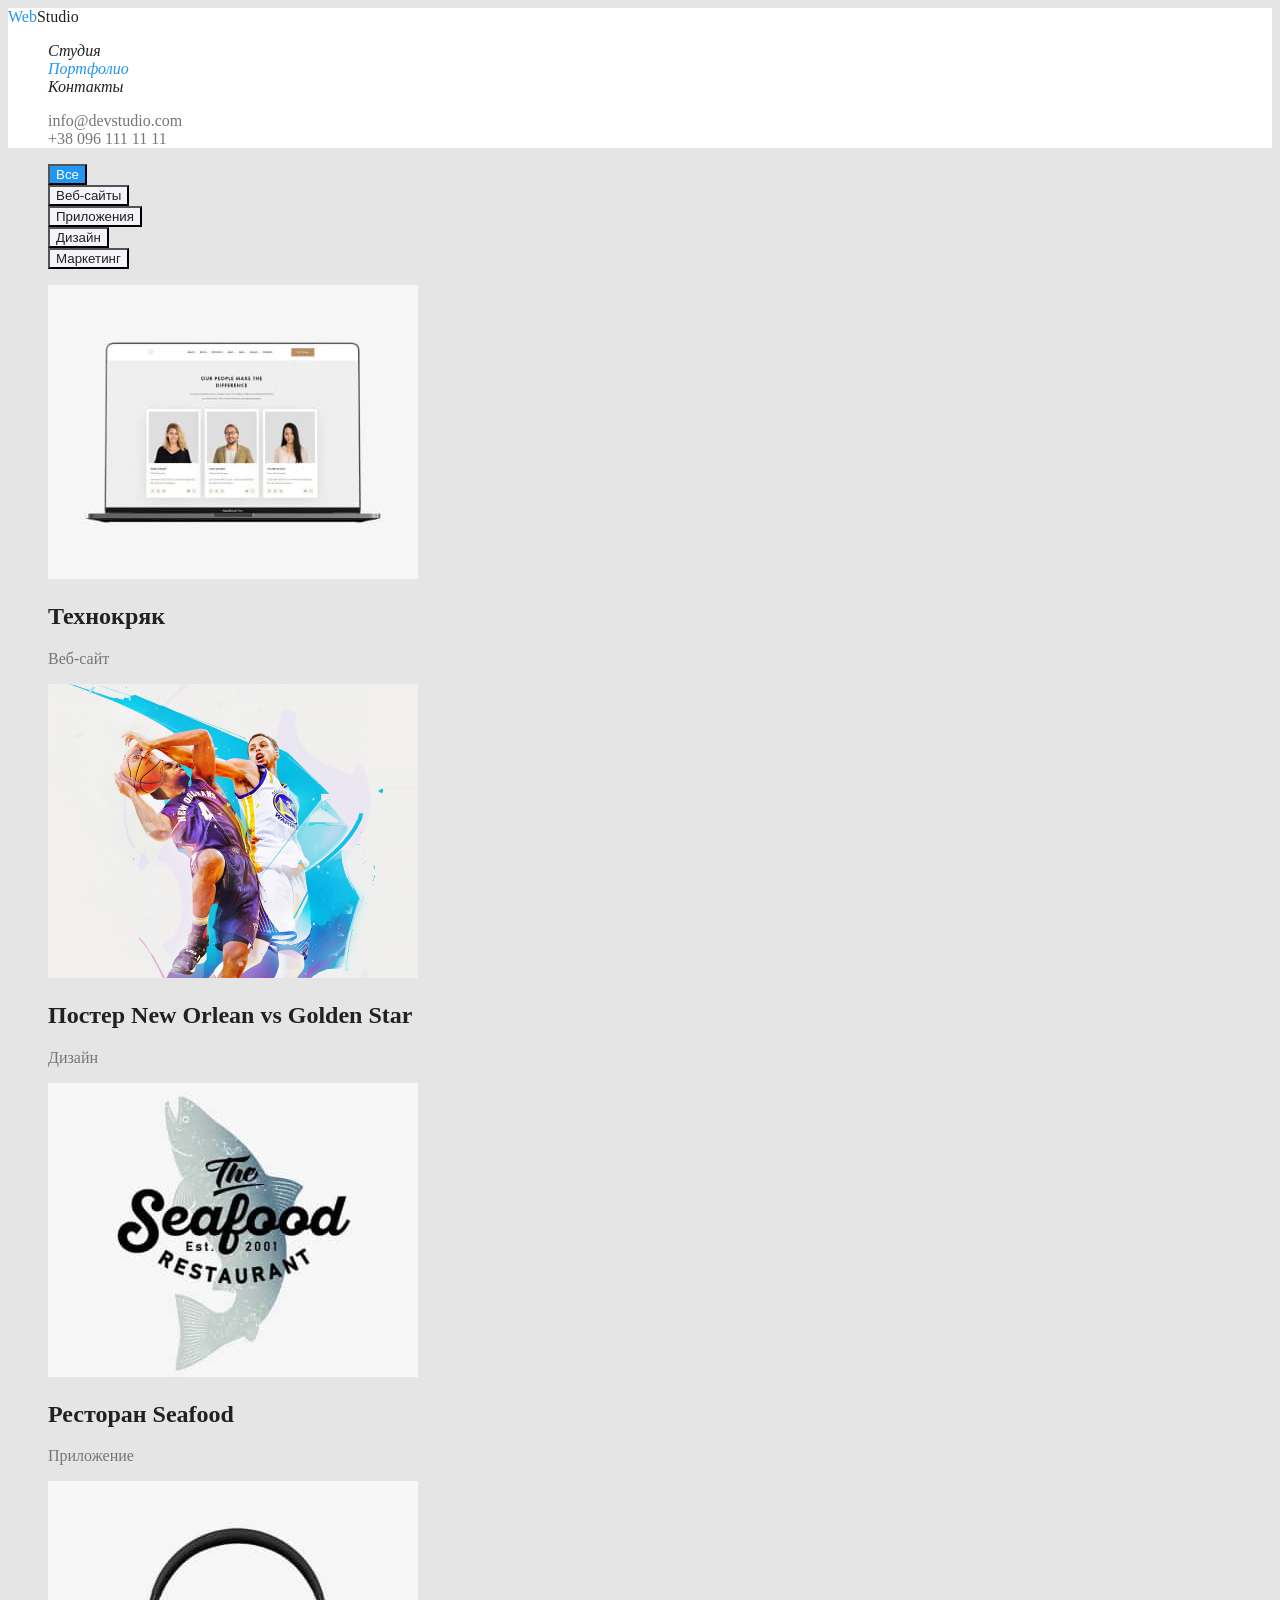
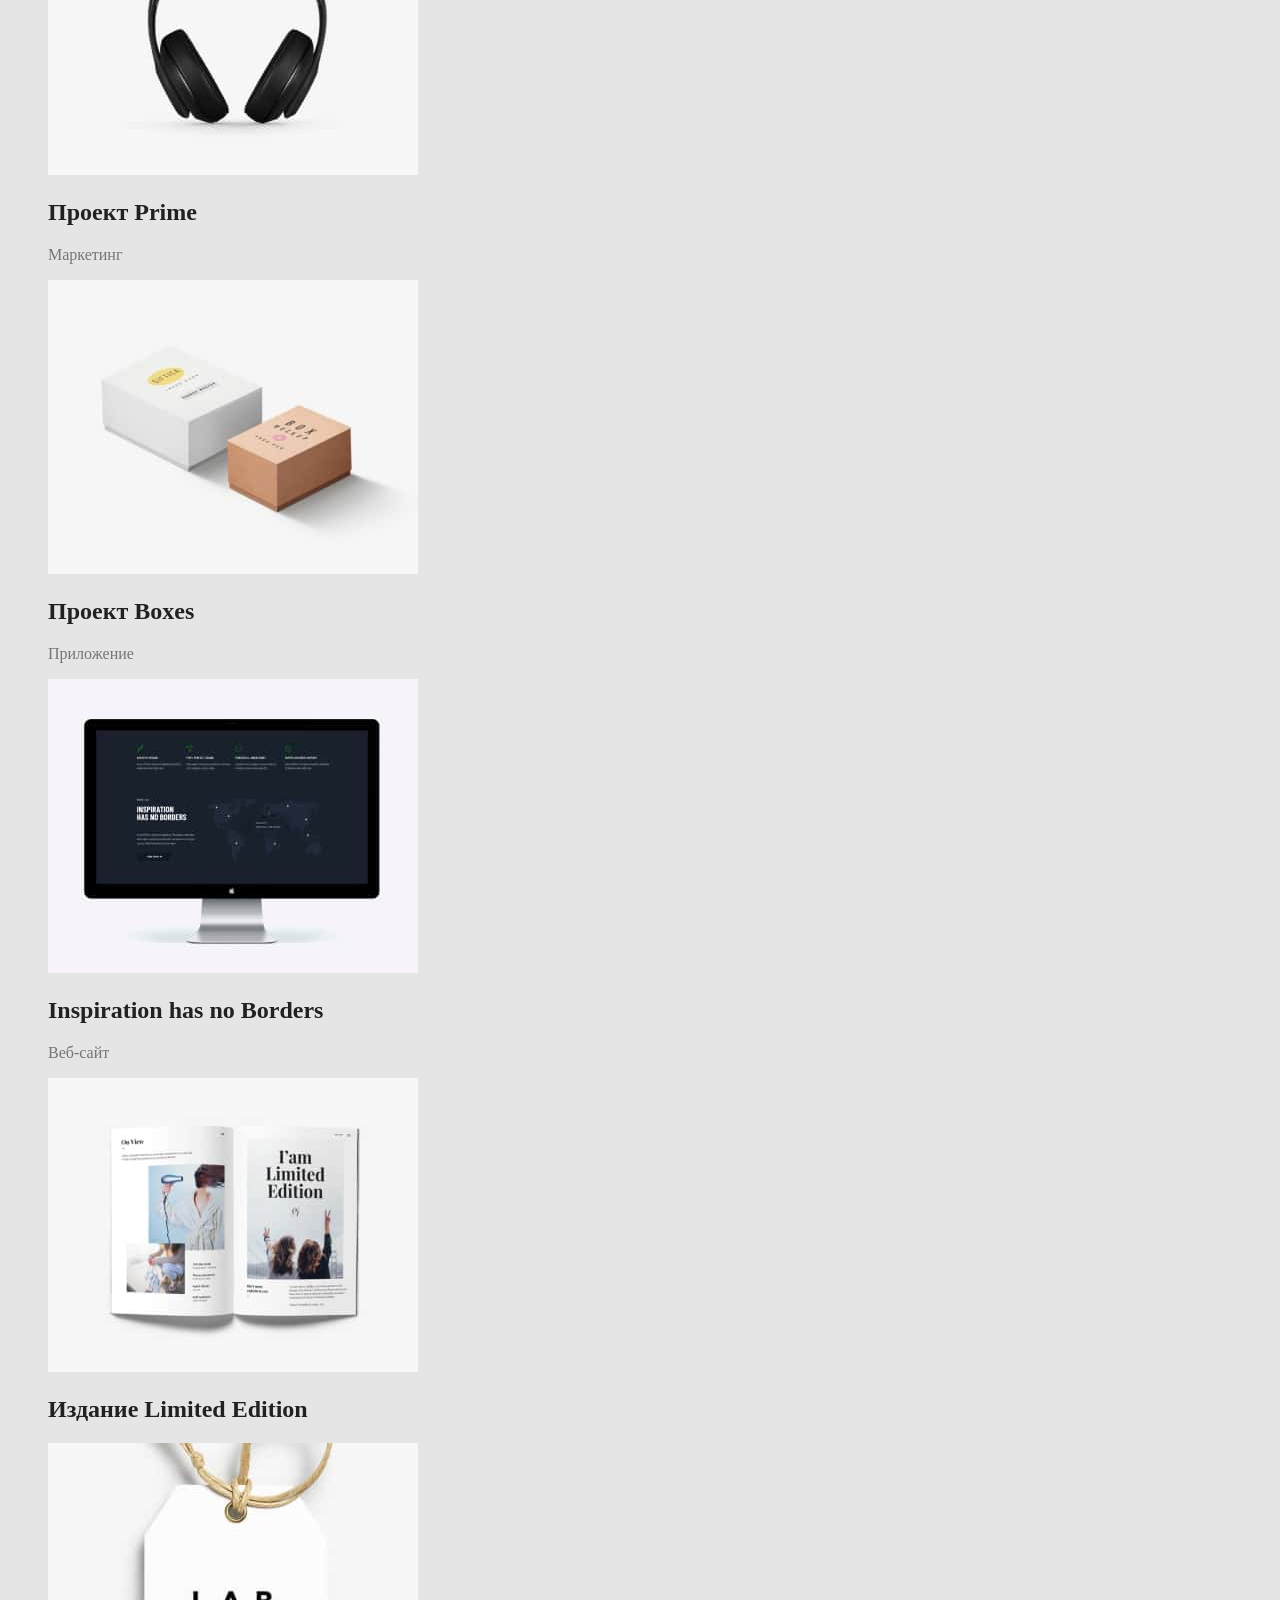
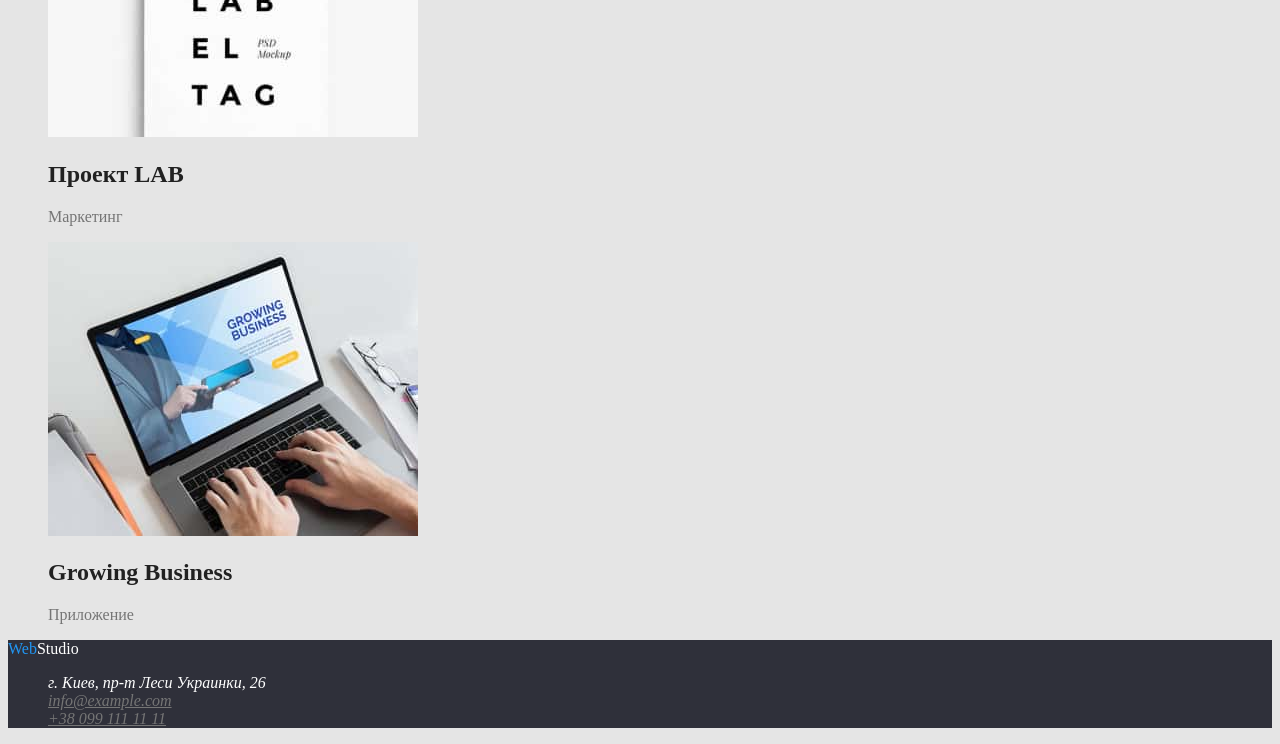
==== portfolio.html @ b746f840 "first commit" ====
<!DOCTYPE html>
<html lang="ru" class="portfolio">
  <head>
    <meta charset="UTF-8" />
    <meta http-equiv="X-UA-Compatible" content="IE=edge" />
    <meta name="viewport" content="width=device-width, initial-scale=1.0" />
    <title>Портфолио</title>
    <link rel="stylesheet" href="./css/styles.css" />
  </head>
  <body>
    <header class="header">
      <nav>
        <a href="" lang="en" class="logo"><span class="logo-span">Web</span>Studio</a>
        <address>
          <ul>
            <li><a href="./index.html" class="header-studio">Студия</a></li>
            <li><a href="" class="header-portfolio">Портфолио</a></li>
            <li><a href="" class="header-contacts">Контакты</a></li>
          </ul>
        </address>
      </nav>
      <ul>
        <li><a href="mailto:info@devstudio.com" class="ul-a">info@devstudio.com</a></li>
        <li><a href="tel:++380961111111" class="ul-a">+38 096 111 11 11</a></li>
      </ul>
    </header>
    <main class="hero">
      <ul>
        <li><button type="button" class="btn-all">Все</button></li>
        <li><button type="button" class="btn">Веб-сайты</button></li>
        <li><button type="button" class="btn">Приложения</button></li>
        <li><button type="button" class="btn">Дизайн</button></li>
        <li><button type="button" class="btn">Маркетинг</button></li>
      </ul>
      <section>
        <ul>
          <li>
            <img
              src="./images/canvas.png"
              width="370"
              height="294"
              alt="Веб-сайт где изображено 3 людей"
            />
            <h2 class="hero-h">Технокряк</h2>
            <p>Веб-сайт</p>
          </li>
          <li>
            <img src="./images/canvas2.png" width="370" height="294" alt="Игра в баскетбол" />
            <h2 class="hero-h">Постер <span lang="en"> New Orlean vs Golden Star </span></h2>
            <p>Дизайн</p>
          </li>
          <li>
            <img src="./images/canvas3.png" width="370" height="294" alt="Логотип ресторана" />
            <h2 class="hero-h">Ресторан <span lang="en">Seafood</span></h2>
            <p>Приложение</p>
          </li>
          <li>
            <img src="./images/canvas4.png" width="370" height="294" alt="Наушники" />
            <h2 class="hero-h">Проект <span lang="en">Prime</span></h2>
            <p>Маркетинг</p>
          </li>
          <li>
            <img src="./images/canvas5.png" width="370" height="294" alt="Две коробки" />
            <h2 class="hero-h">Проект <span lang="en">Boxes</span></h2>
            <p>Приложение</p>
          </li>
          <li>
            <img src="./images/canvas6.png" width="370" height="294" alt="Монитор компьютера" />
            <h2 lang="en" class="hero-h">Inspiration has no Borders</h2>
            <p>Веб-сайт</p>
          </li>
          <li>
            <img src="./images/canvas7.png" width="370" height="294" alt="Журнал" />
            <h2 class="hero-h">Издание <span lang="en">Limited Edition</span></h2>
          </li>
          <li>
            <img src="./images/canvas8.png" width="370" height="294" alt="Ярлык" />
            <h2 class="hero-h">Проект <span lang="en">LAB</span></h2>
            <p>Маркетинг</p>
          </li>
          <li>
            <img src="./images/canvas9.png" width="370" height="294" alt="Робота за компьютером" />
            <h2 lang="en" class="hero-h">Growing Business</h2>
            <p>Приложение</p>
          </li>
        </ul>
      </section>
    </main>
    <footer class="footer">
      <a href="" lang="en" class="logos"> <span class="logo-span">Web</span>Studio</a>
      <address>
        <ul>
          <li class="add">г. Киев, пр-т Леси Украинки, 26</li>
          <li><a href="mailto:info@example.com" lang="en" class="mail">info@example.com</a></li>
          <li><a href="tel:++380991111111" class="tel">+38 099 111 11 11</a></li>
        </ul>
      </address>
    </footer>
  </body>
</html>
---- css/styles.css ----
:root {
  --primary-text-color: #757575;
  --title-text-color: #212121;
  --accent-color: #2196f3;
  --primary-white-color: #ffffff;
  --logo-bg-color: #ffffff;
  --main-bg-color: #2f303a;
  --primary-bg-color: #e5e5e5;
  --accent-bg-color: #f5f4fa;
  --footer-text-color: rgba(255, 255, 255, 0, 6);
}

ul {
  list-style: none;
}

ol {
  list-style: none;
}

body {
  color: var(--primary-text-color);
  background-color: var(--primary-bg-color);
}

/* Оформление portfolio.html */
/* Оформление header */

.logo {
  color: var(--title-text-color);
  text-decoration: none;
}

.logo-span {
  color: var(--accent-color);
}

.logo:hover,
.logo:focus {
  color: var(--accent-color);
}

.header {
  background-color: var(--logo-bg-color);
}

.header .header-studio {
  color: var(--title-text-color);
  text-decoration: none;
}

.header .header-portfolio {
  color: var(--accent-color);
  text-decoration: none;
}

.header .header-contacts {
  color: var(--title-text-color);
  text-decoration: none;
}

.header .header-studio:hover,
.header .header-studio:focus {
  color: var(--accent-color);
}

.header .header-portfolio:hover,
.header .header-portfolio:focus {
  color: var(--accent-color);
}

.header .header-contacts:hover,
.header .header-contacts:focus {
  color: var(--accent-color);
}

.ul-a {
  color: var(--primary-text-color);
  text-decoration: none;
}

.ul-a:hover,
.ul-a:focus {
  color: var(--accent-color);
}

/* Конец оформления header */

/* Оформление main */

.hero {
  background-color: var(--primary-bg-color);
}

.btn-all {
  color: var(--primary-white-color);
  background-color: var(--accent-color);
}

.btn {
  color: var(--title-text-color);
  background-color: var(--accent-bg-color);
}

.btn:hover,
.btn:focus {
  background-color: var(--accent-color);
  color: var(--primary-white-color);
}

.hero .hero-h {
  color: var(--title-text-color);
}

/*  Конец оформления main */

/* Оформление footer */

.footer {
  background-color: var(--main-bg-color);
}

.logos {
  color: var(--primary-white-color);
  text-decoration: none;
}

.logos:hover,
.logos:focus {
  color: var(--accent-color);
}

.add {
  color: var(--primary-white-color);
}

.mail {
  color: var(--footer-text-color);
}

.mail:hover,
.mail:focus {
  color: var(--accent-color);
}

.tel {
  color: var(--footer-text-color);
}

.tel:hover,
.tel:focus {
  color: var(--accent-color);
}

/* Конец оформления footer */
/* Конец portfolio.html */

/* Оформление index.html */
/* Оформление header */

.header-atelier {
  color: var(--accent-color);
}

.header-atelier:hover,
.header-atelier:focus {
  color: var(--accent-color);
}

.header-nav {
  color: var(--title-text-color);
}

.header-nav:hover,
.header-nav:focus {
  color: var(--accent-color);
}

.ul-aa {
  color: var(--accent-color);
}

.ul-aa:hover,
.ul-aa:focus {
  color: var(--accent-color);
}
/* Конец оформления header */

/* Оформление main */
/* Оформление section1 */

.section {
  background-color: var(--main-bg-color);
}

.section-h {
  color: var(--primary-white-color);
}

.section-btn {
  color: var(--primary-white-color);
  background-color: var(--accent-color);
}

.section-btn:hover,
.section-btn:focus {
  color: var(--primary-white-color);
  background-color: var(--accent-color);
}

/* Конец оформление section1 */

/* Оформление section2 */

.list {
  color: var(--primary-text-color);
  background-color: var(--primary-bg-color);
}

.list .list-h {
  color: var(--title-text-color);
}

/* Конец оформление section2 */

/* Оформление section3 */

.work {
  background-color: var(--primary-bg-color);
}

.work .work-h {
  color: var(--title-text-color);
}

/* Конец оформление section3 */

/* Оформление section4 */

.team {
  background-color: var(--accent-bg-color);
}

.team .team-h {
  color: var(--title-text-color);
}

.team .team-p {
  color: var(--primary-text-color);
}

/* Конец оформление section4 */
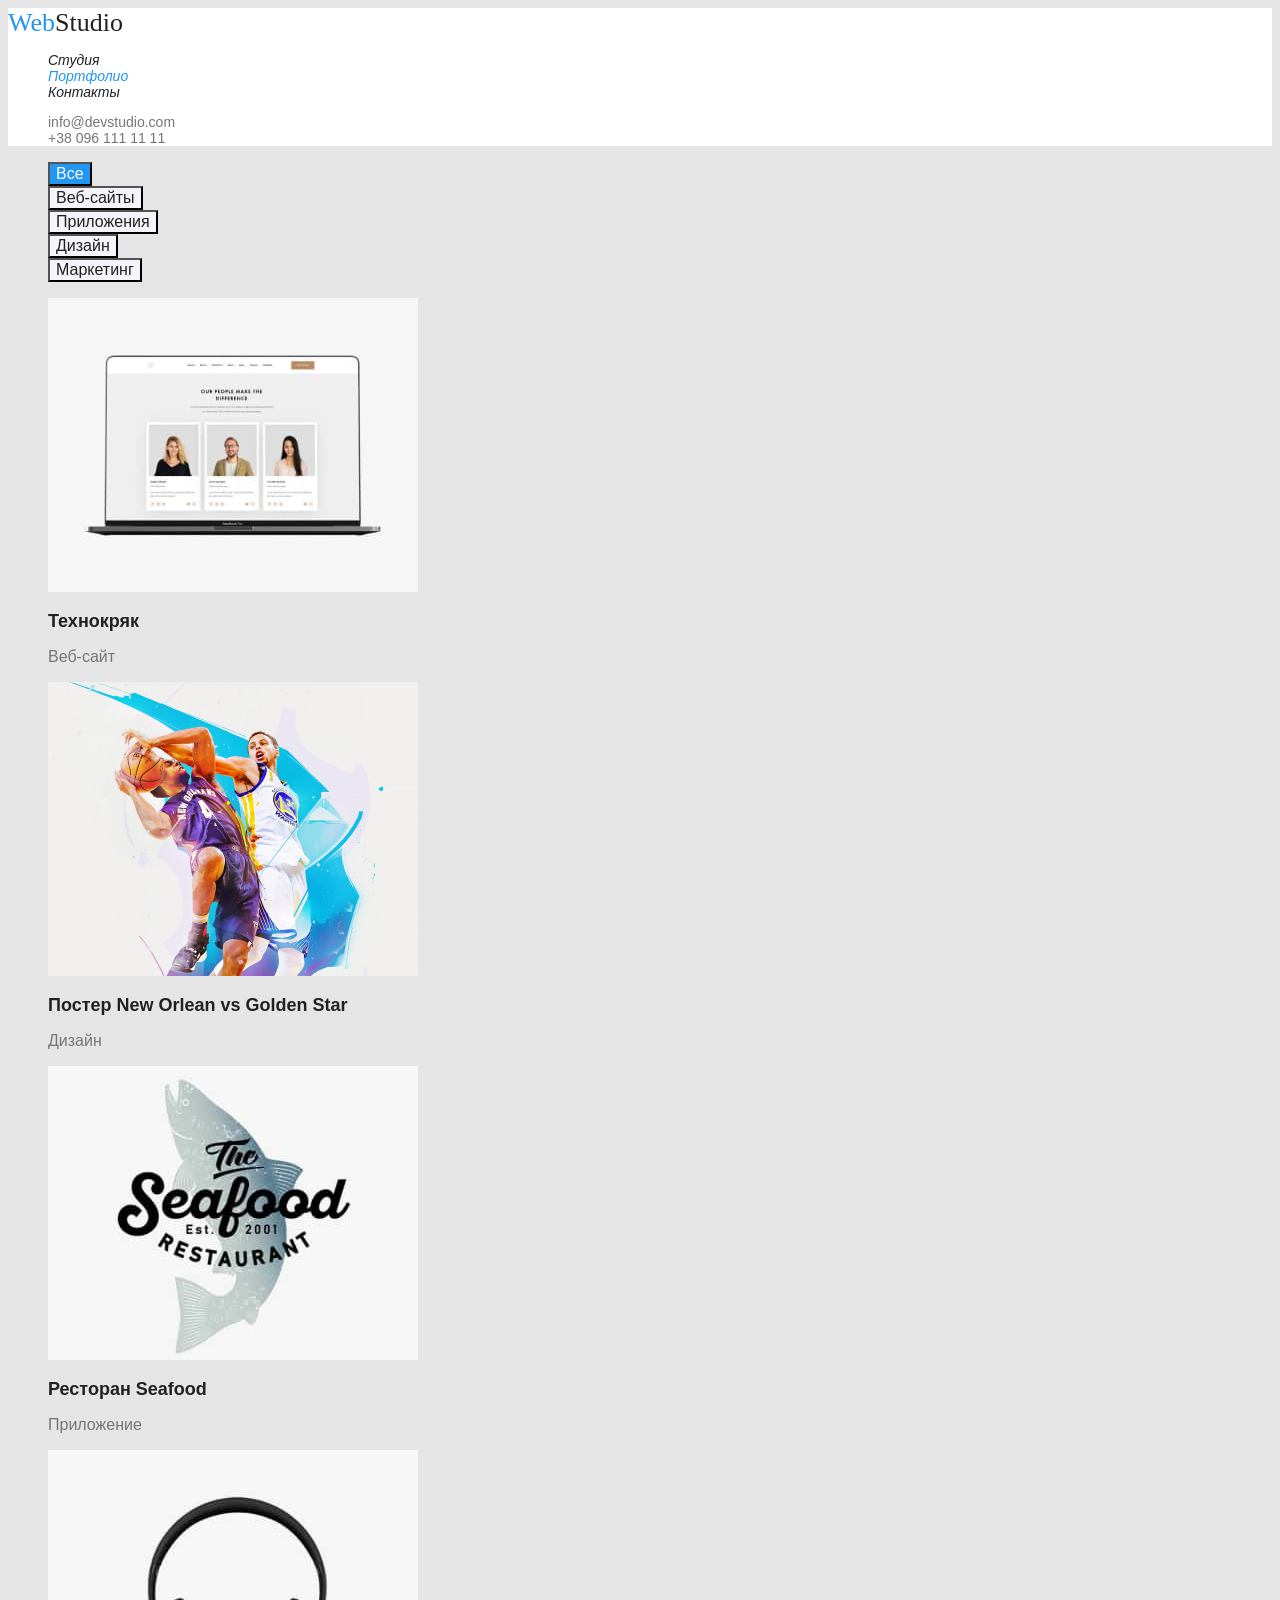
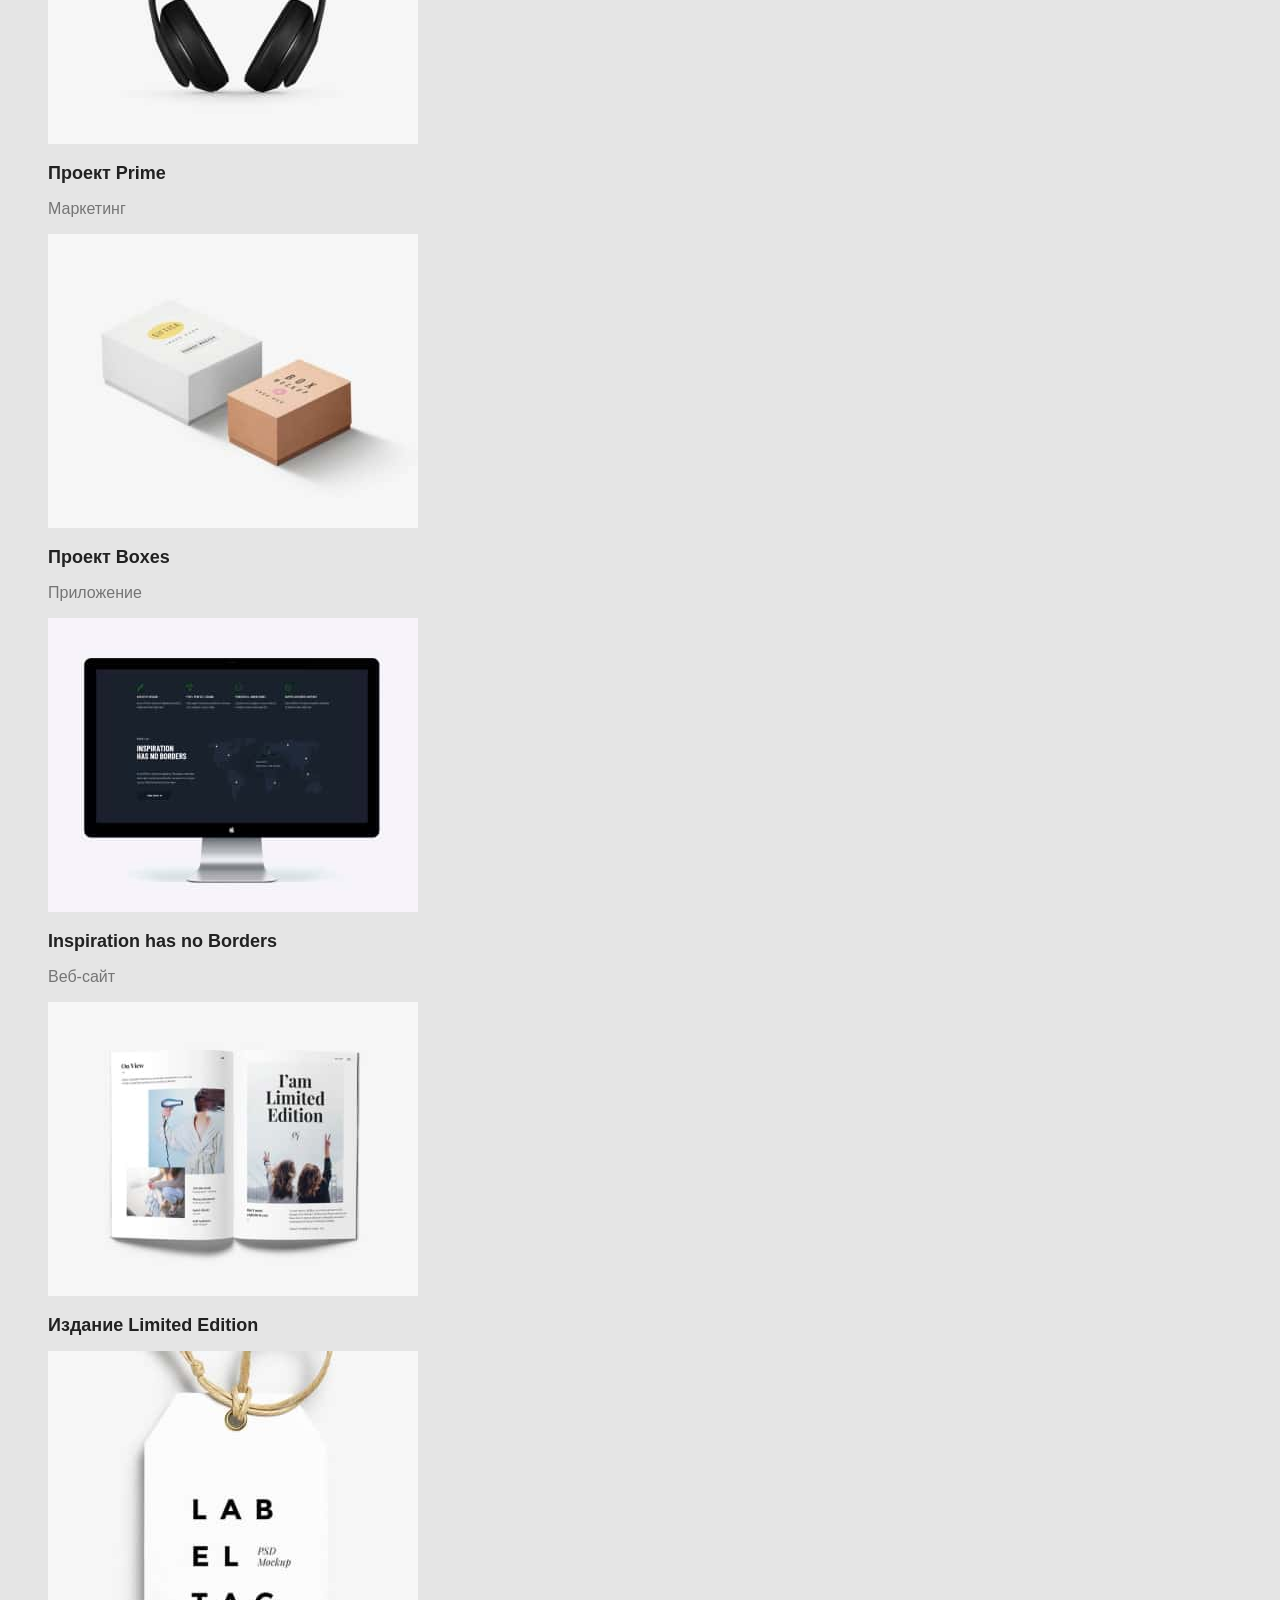
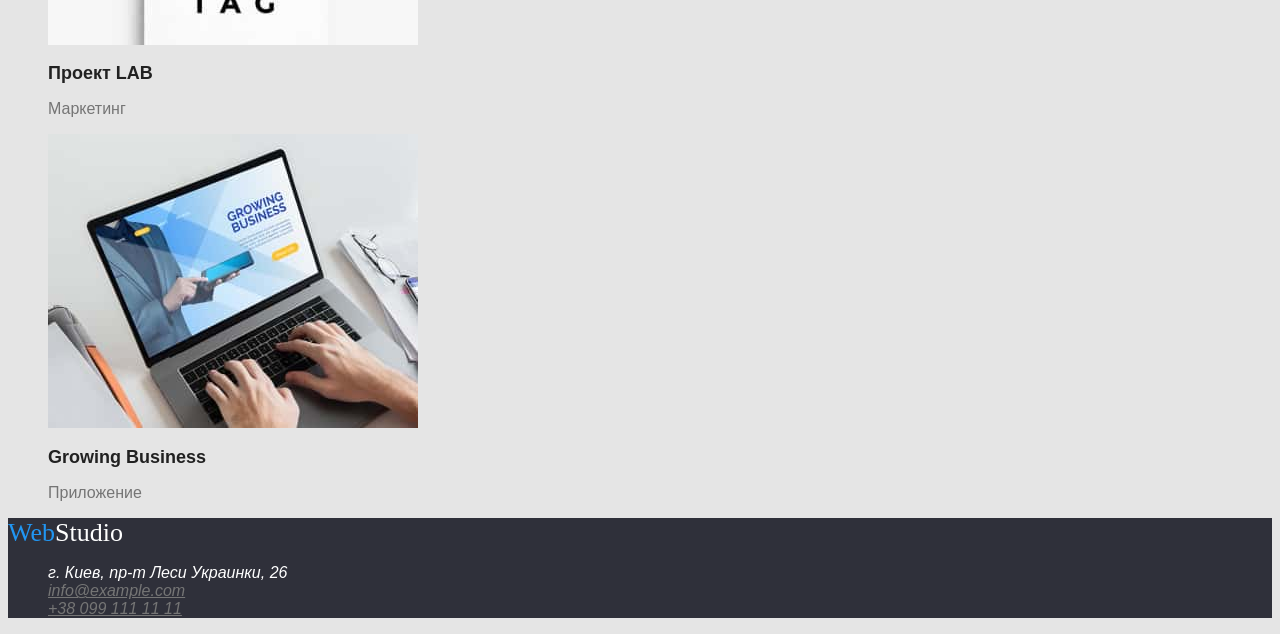
==== commit bc97966e: "second" ====
--- a/portfolio.html
+++ b/portfolio.html
@@ -87,7 +87,7 @@
       </section>
     </main>
     <footer class="footer">
-      <a href="" lang="en" class="logos"> <span class="logo-span">Web</span>Studio</a>
+      <a href="" lang="en" class="logos"> <span class="logos-span">Web</span>Studio</a>
       <address>
         <ul>
           <li class="add">г. Киев, пр-т Леси Украинки, 26</li>
--- a/css/styles.css
+++ b/css/styles.css
@@ -21,6 +21,8 @@
 body {
   color: var(--primary-text-color);
   background-color: var(--primary-bg-color);
+  font-family: 'Roboto', '-apple-system', 'BlinkMacSystemFont', 'Segoe UI', 'Oxygen', 'Ubuntu',
+    'Cantarell', 'Open Sans', 'Helvetica Neue', sans-serif;
 }
 
 /* Оформление portfolio.html */
@@ -29,10 +31,13 @@
 .logo {
   color: var(--title-text-color);
   text-decoration: none;
+  font-family: 'Raleway';
+  font-size: 26px;
 }
 
 .logo-span {
   color: var(--accent-color);
+  font-size: 26px;
 }
 
 .logo:hover,
@@ -42,6 +47,9 @@
 
 .header {
   background-color: var(--logo-bg-color);
+  font-size: 14px;
+  font-family: 'Roboto', '-apple-system', 'BlinkMacSystemFont', 'Segoe UI', 'Oxygen', 'Ubuntu',
+    'Cantarell', 'Open Sans', 'Helvetica Neue', sans-serif;
 }
 
 .header .header-studio {
@@ -90,16 +98,19 @@
 
 .hero {
   background-color: var(--primary-bg-color);
+  font-size: 16px;
 }
 
 .btn-all {
   color: var(--primary-white-color);
   background-color: var(--accent-color);
+  font-size: 16px;
 }
 
 .btn {
   color: var(--title-text-color);
   background-color: var(--accent-bg-color);
+  font-size: 16px;
 }
 
 .btn:hover,
@@ -110,6 +121,7 @@
 
 .hero .hero-h {
   color: var(--title-text-color);
+  font-size: 18px;
 }
 
 /*  Конец оформления main */
@@ -132,10 +144,12 @@
 
 .add {
   color: var(--primary-white-color);
+  font: size 14px;
 }
 
 .mail {
   color: var(--footer-text-color);
+  font: size 14px;
 }
 
 .mail:hover,
@@ -145,6 +159,7 @@
 
 .tel {
   color: var(--footer-text-color);
+  font: size 14px;
 }
 
 .tel:hover,
@@ -195,11 +210,13 @@
 
 .section-h {
   color: var(--primary-white-color);
+  font-size: 44px;
 }
 
 .section-btn {
   color: var(--primary-white-color);
   background-color: var(--accent-color);
+  font-size: 16px;
 }
 
 .section-btn:hover,
@@ -215,6 +232,7 @@
 .list {
   color: var(--primary-text-color);
   background-color: var(--primary-bg-color);
+  font-size: 14px;
 }
 
 .list .list-h {
@@ -227,6 +245,7 @@
 
 .work {
   background-color: var(--primary-bg-color);
+  font-size: 16px;
 }
 
 .work .work-h {
@@ -250,3 +269,19 @@
 }
 
 /* Конец оформление section4 */
+
+/* Оформление footer */
+
+.logos {
+  color: var(--primary-white-color);
+  text-decoration: none;
+  font-family: 'Raleway';
+  font-size: 26px;
+}
+
+.logos .logos-span {
+  color: var(--accent-color);
+  font-size: 26px;
+}
+
+/* Конец оформление index.html */
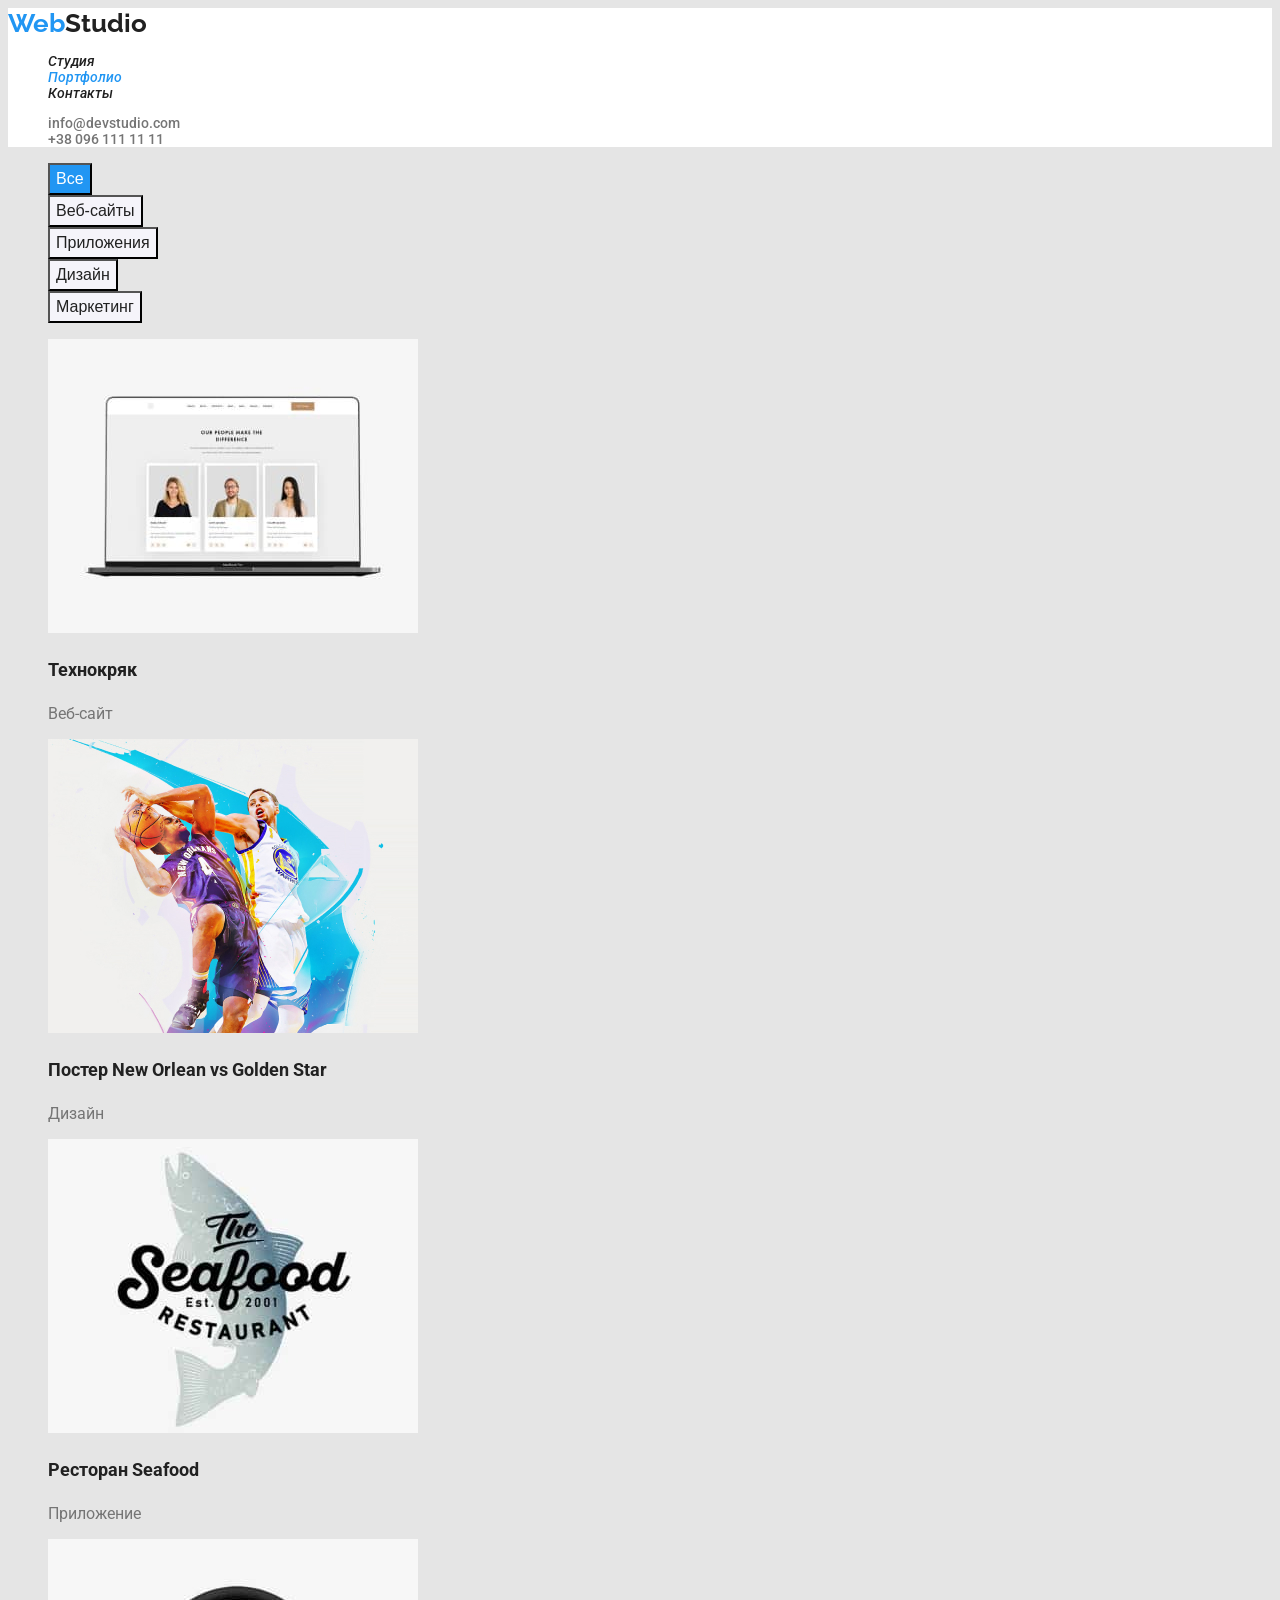
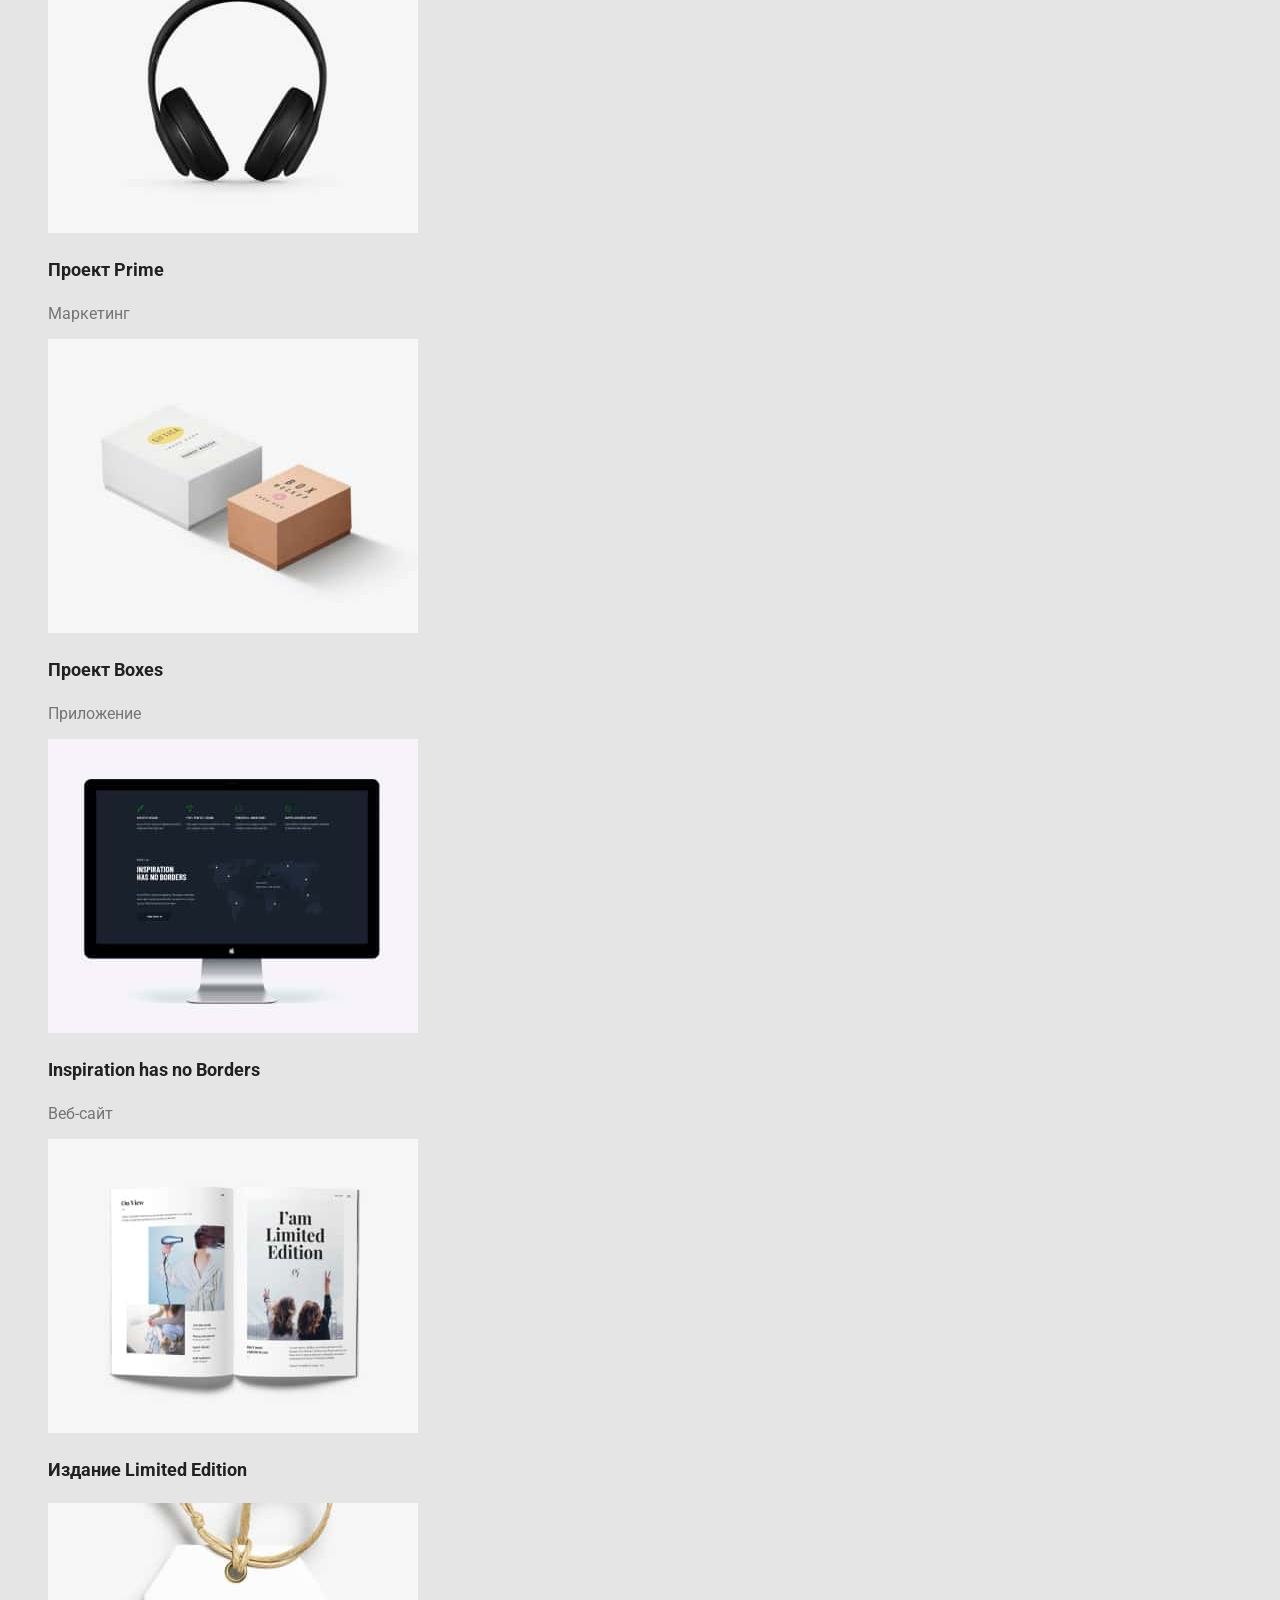
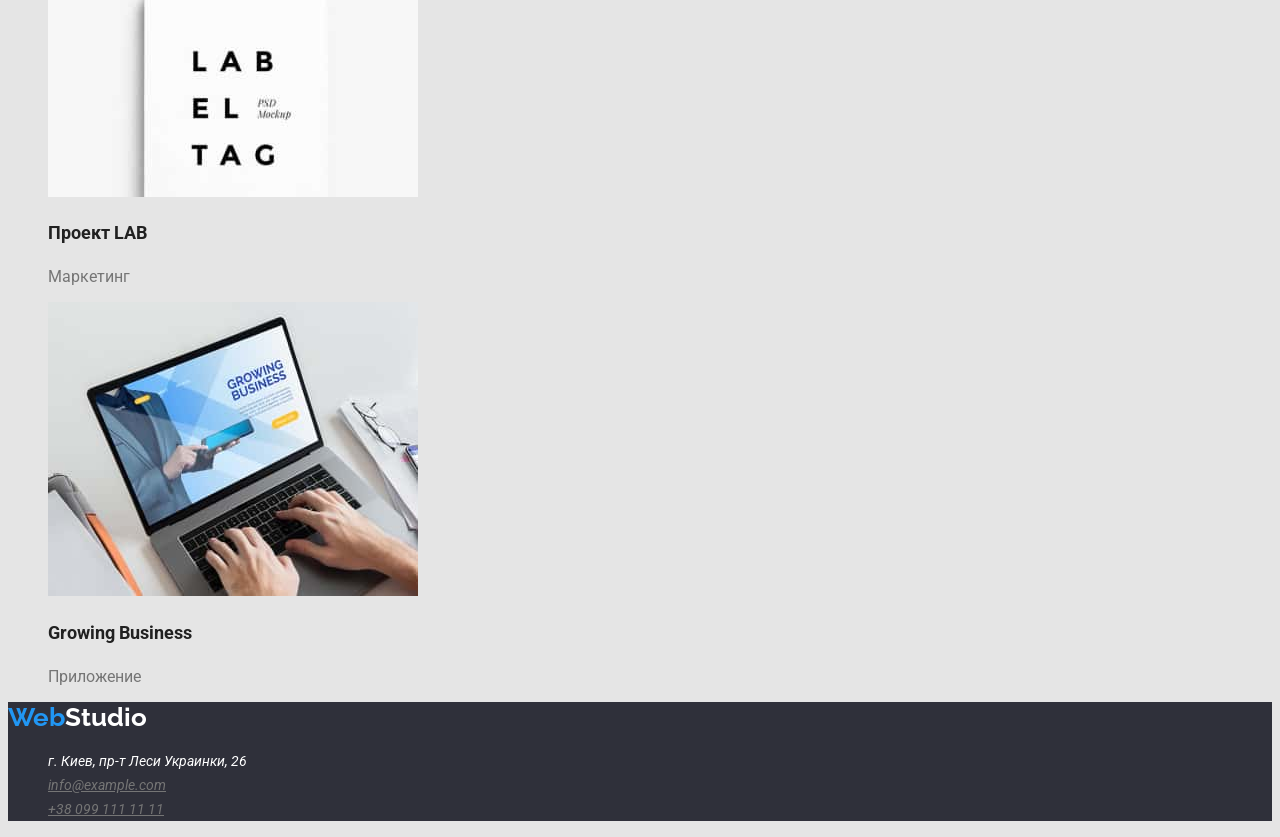
==== commit 7faaa2ca: "final" ====
--- a/portfolio.html
+++ b/portfolio.html
@@ -5,6 +5,18 @@
     <meta http-equiv="X-UA-Compatible" content="IE=edge" />
     <meta name="viewport" content="width=device-width, initial-scale=1.0" />
     <title>Портфолио</title>
+    <link rel="preconnect" href="https://fonts.googleapis.com" />
+    <link rel="preconnect" href="https://fonts.gstatic.com" crossorigin />
+    <link
+      href="https://fonts.googleapis.com/css2?family=Raleway:wght@100&family=Roboto:wght@100&display=swap"
+      rel="stylesheet"
+    />
+    <link rel="preconnect" href="https://fonts.googleapis.com" />
+    <link rel="preconnect" href="https://fonts.gstatic.com" crossorigin />
+    <link
+      href="https://fonts.googleapis.com/css2?family=Roboto:wght@100&display=swap"
+      rel="stylesheet"
+    />
     <link rel="stylesheet" href="./css/styles.css" />
   </head>
   <body>
--- a/css/styles.css
+++ b/css/styles.css
@@ -33,11 +33,15 @@
   text-decoration: none;
   font-family: 'Raleway';
   font-size: 26px;
+  line-height: 1.19231;
+  font-weight: 700;
 }
 
 .logo-span {
   color: var(--accent-color);
   font-size: 26px;
+  line-height: 1.19231;
+  font-weight: 700;
 }
 
 .logo:hover,
@@ -55,16 +59,22 @@
 .header .header-studio {
   color: var(--title-text-color);
   text-decoration: none;
+  line-height: 1.14286;
+  font-weight: 500;
 }
 
 .header .header-portfolio {
   color: var(--accent-color);
   text-decoration: none;
+  line-height: 1.14286;
+  font-weight: 500;
 }
 
 .header .header-contacts {
   color: var(--title-text-color);
   text-decoration: none;
+  line-height: 1.14286;
+  font-weight: 500;
 }
 
 .header .header-studio:hover,
@@ -85,11 +95,15 @@
 .ul-a {
   color: var(--primary-text-color);
   text-decoration: none;
+  line-height: 1.14286;
+  font-weight: 500;
 }
 
 .ul-a:hover,
 .ul-a:focus {
   color: var(--accent-color);
+  line-height: 1.14286;
+  font-weight: 500;
 }
 
 /* Конец оформления header */
@@ -101,16 +115,22 @@
   font-size: 16px;
 }
 
-.btn-all {
+.hero .btn-all {
   color: var(--primary-white-color);
   background-color: var(--accent-color);
   font-size: 16px;
-}
-
-.btn {
+  line-height: 1.625;
+  font-weight: 500;
+  cursor: pointer;
+}
+
+.hero .btn {
   color: var(--title-text-color);
   background-color: var(--accent-bg-color);
   font-size: 16px;
+  line-height: 1.625;
+  font-weight: 500;
+  cursor: pointer;
 }
 
 .btn:hover,
@@ -122,6 +142,8 @@
 .hero .hero-h {
   color: var(--title-text-color);
   font-size: 18px;
+  line-height: 2;
+  font-weight: 700;
 }
 
 /*  Конец оформления main */
@@ -135,6 +157,9 @@
 .logos {
   color: var(--primary-white-color);
   text-decoration: none;
+  font-weight: 700;
+  font-size: 26px;
+  line-height: 1.1923;
 }
 
 .logos:hover,
@@ -144,12 +169,14 @@
 
 .add {
   color: var(--primary-white-color);
-  font: size 14px;
+  font-size: 14px;
+  line-height: 1.714285714285714;
 }
 
 .mail {
   color: var(--footer-text-color);
-  font: size 14px;
+  font-size: 14px;
+  line-height: 1.714285714285714;
 }
 
 .mail:hover,
@@ -159,7 +186,8 @@
 
 .tel {
   color: var(--footer-text-color);
-  font: size 14px;
+  font-size: 14px;
+  line-height: 1.714285714285714;
 }
 
 .tel:hover,
@@ -175,6 +203,8 @@
 
 .header-atelier {
   color: var(--accent-color);
+  line-height: 1.14286;
+  font-weight: 500;
 }
 
 .header-atelier:hover,
@@ -184,6 +214,8 @@
 
 .header-nav {
   color: var(--title-text-color);
+  line-height: 1.14286;
+  font-weight: 500;
 }
 
 .header-nav:hover,
@@ -193,6 +225,8 @@
 
 .ul-aa {
   color: var(--accent-color);
+  line-height: 1.14286;
+  font-weight: 500;
 }
 
 .ul-aa:hover,
@@ -211,12 +245,17 @@
 .section-h {
   color: var(--primary-white-color);
   font-size: 44px;
+  font-weight: 900;
+  line-height: 1.363636363636364;
 }
 
 .section-btn {
   color: var(--primary-white-color);
   background-color: var(--accent-color);
   font-size: 16px;
+  font-weight: 700;
+  line-height: 30px;
+  cursor: pointer;
 }
 
 .section-btn:hover,
@@ -233,10 +272,14 @@
   color: var(--primary-text-color);
   background-color: var(--primary-bg-color);
   font-size: 14px;
+  line-height: 1.714285714285714;
 }
 
 .list .list-h {
   color: var(--title-text-color);
+  font-weight: 700;
+  font-size: 14px;
+  line-height: 1.142857142857143;
 }
 
 /* Конец оформление section2 */
@@ -245,11 +288,13 @@
 
 .work {
   background-color: var(--primary-bg-color);
-  font-size: 16px;
 }
 
 .work .work-h {
   color: var(--title-text-color);
+  font-weight: bold;
+  font-size: 36px;
+  line-height: 1.166666666666667;
 }
 
 /* Конец оформление section3 */
@@ -262,10 +307,15 @@
 
 .team .team-h {
   color: var(--title-text-color);
+  font-weight: 500;
+  font-size: 16px;
+  line-height: 1.1875;
 }
 
 .team .team-p {
   color: var(--primary-text-color);
+  font-size: 16px;
+  line-height: 1.1875;
 }
 
 /* Конец оформление section4 */
@@ -277,11 +327,15 @@
   text-decoration: none;
   font-family: 'Raleway';
   font-size: 26px;
+  font-weight: 700;
+  line-height: 1.192307692307692;
 }
 
 .logos .logos-span {
   color: var(--accent-color);
   font-size: 26px;
+  font-weight: 700;
+  line-height: 1.192307692307692;
 }
 
 /* Конец оформление index.html */
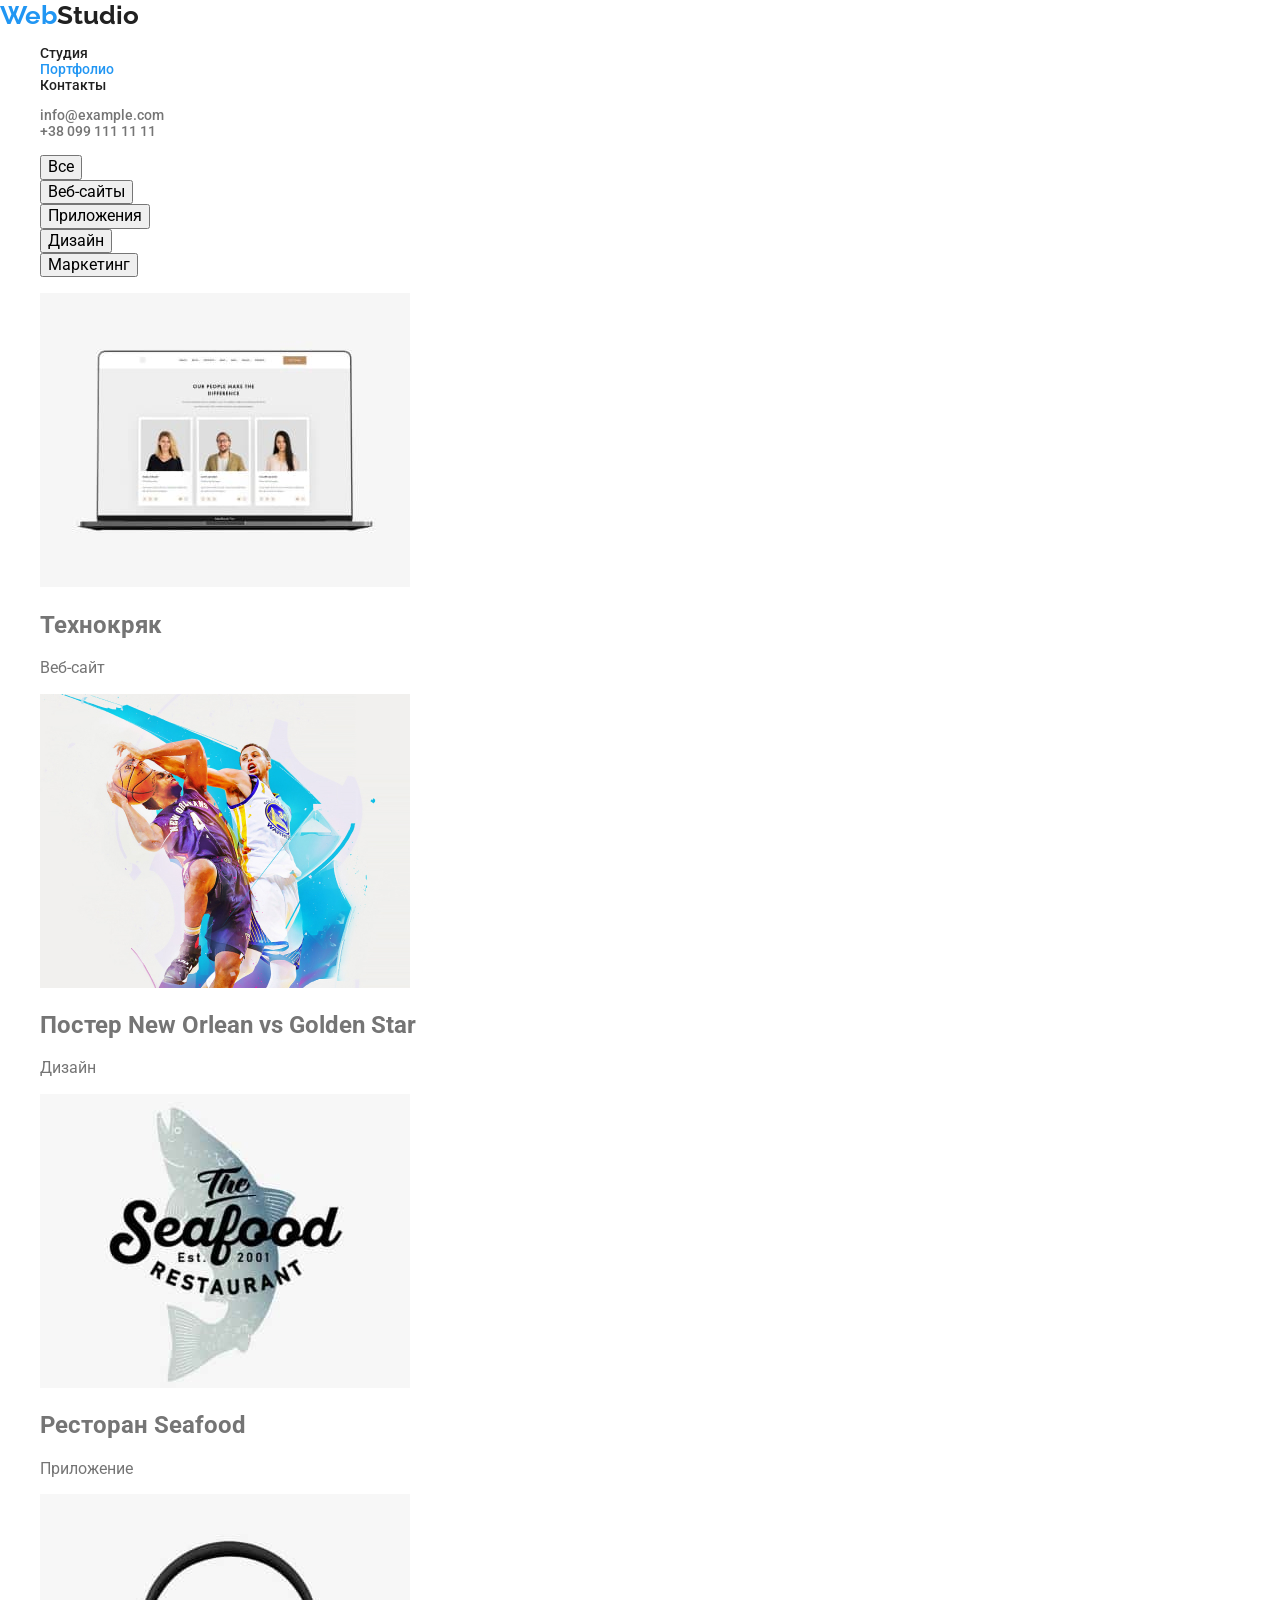
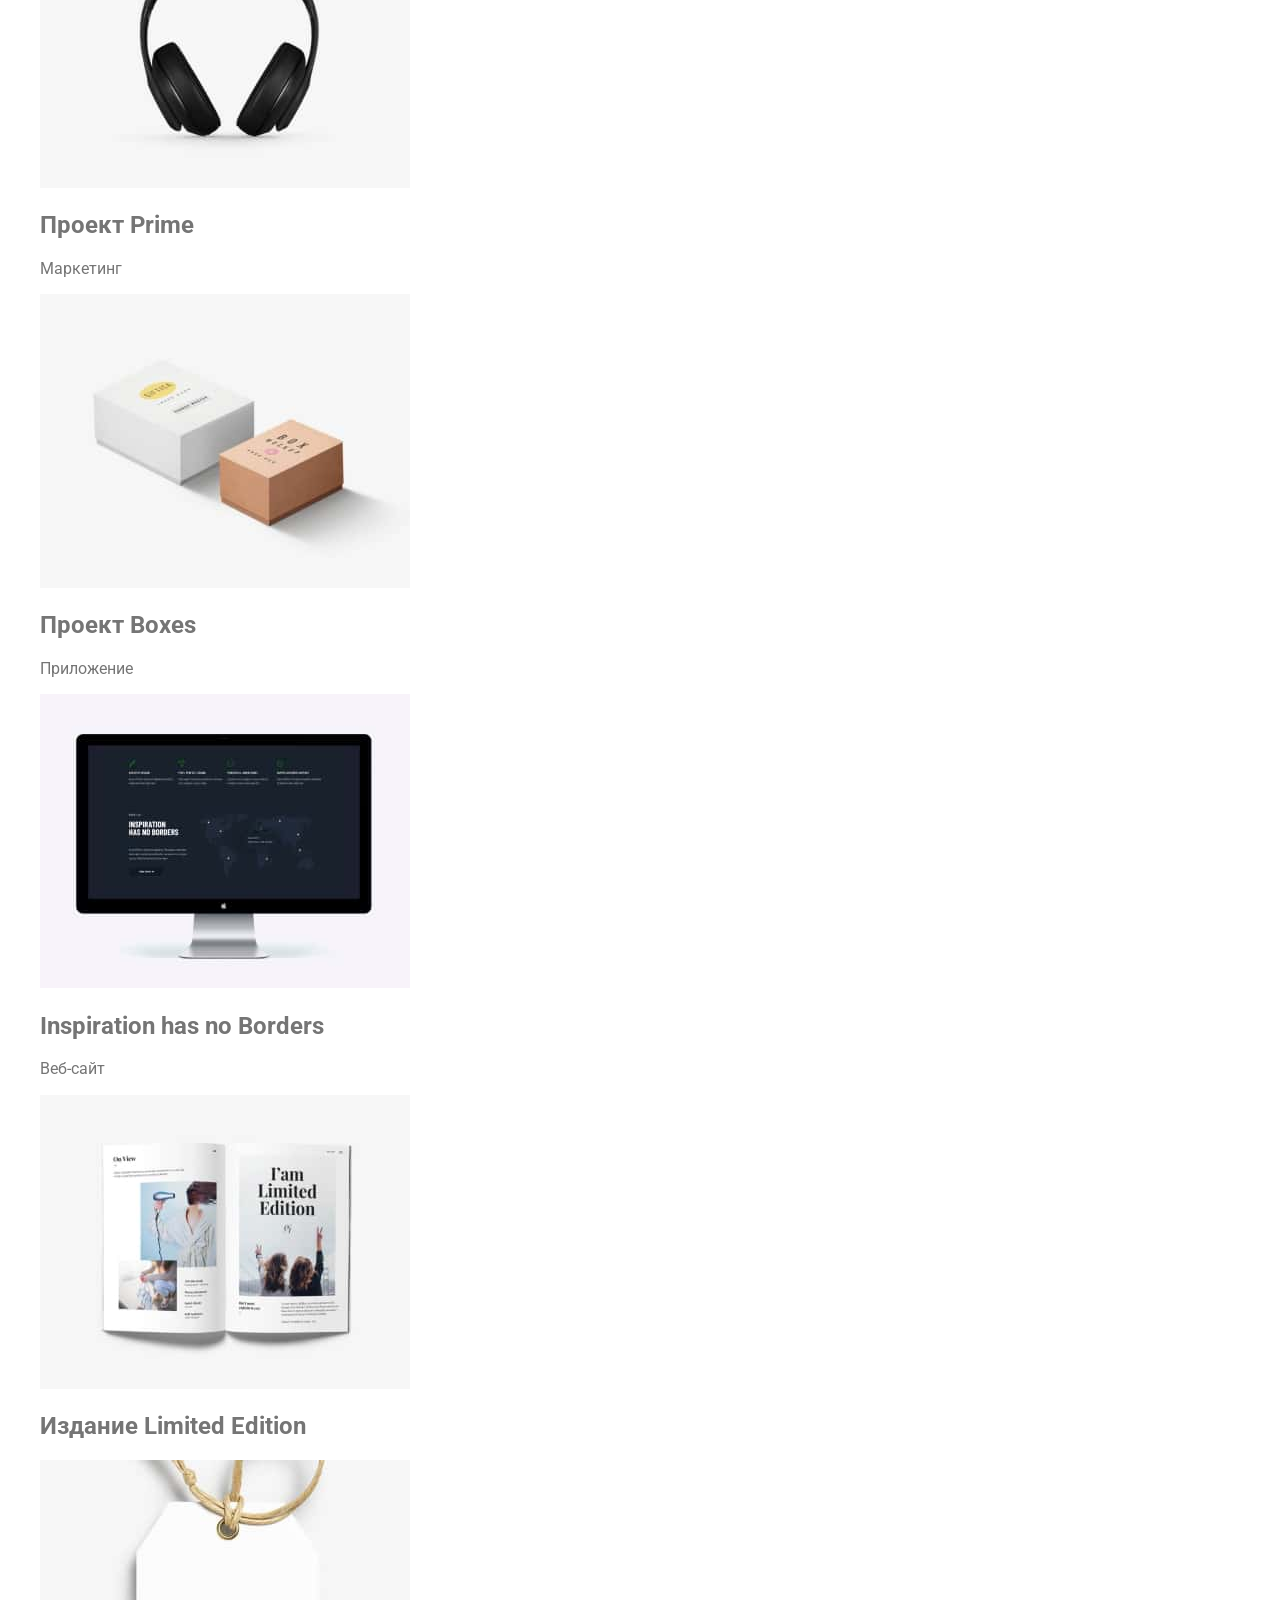
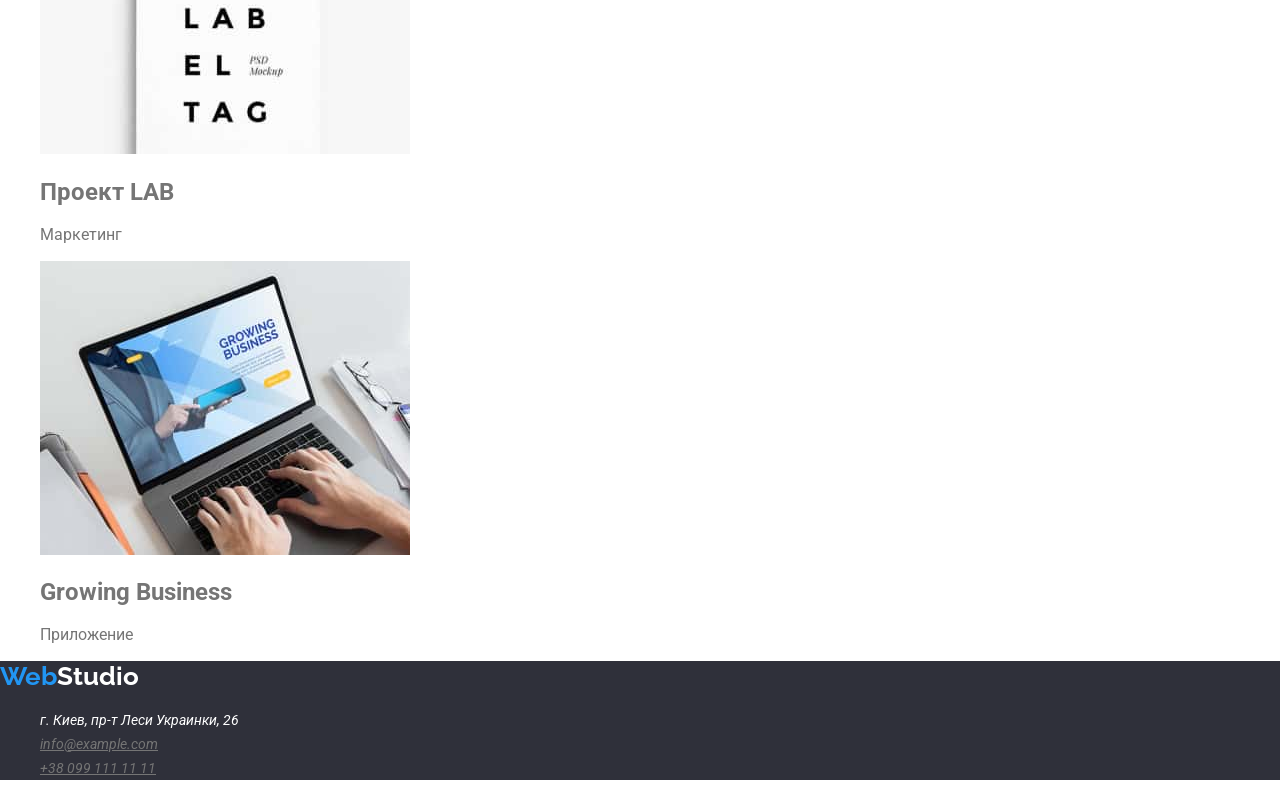
==== commit 628e78c2: "trash" ====
--- a/portfolio.html
+++ b/portfolio.html
@@ -5,16 +5,12 @@
     <meta http-equiv="X-UA-Compatible" content="IE=edge" />
     <meta name="viewport" content="width=device-width, initial-scale=1.0" />
     <title>Портфолио</title>
-    <link rel="preconnect" href="https://fonts.googleapis.com" />
-    <link rel="preconnect" href="https://fonts.gstatic.com" crossorigin />
     <link
-      href="https://fonts.googleapis.com/css2?family=Raleway:wght@100&family=Roboto:wght@100&display=swap"
       rel="stylesheet"
+      href="https://cdnjs.cloudflare.com/ajax/libs/modern-normalize/1.0.0/modern-normalize.css"
     />
-    <link rel="preconnect" href="https://fonts.googleapis.com" />
-    <link rel="preconnect" href="https://fonts.gstatic.com" crossorigin />
     <link
-      href="https://fonts.googleapis.com/css2?family=Roboto:wght@100&display=swap"
+      href="https://fonts.googleapis.com/css2?family=Raleway:wght@700&family=Roboto:wght@400;500;700;900&display=swap"
       rel="stylesheet"
     />
     <link rel="stylesheet" href="./css/styles.css" />
@@ -22,29 +18,28 @@
   <body>
     <header class="header">
       <nav>
-        <a href="" lang="en" class="logo"><span class="logo-span">Web</span>Studio</a>
-        <address>
-          <ul>
-            <li><a href="./index.html" class="header-studio">Студия</a></li>
-            <li><a href="" class="header-portfolio">Портфолио</a></li>
-            <li><a href="" class="header-contacts">Контакты</a></li>
-          </ul>
-        </address>
+        <a href="" lang="en" class="logo"> <span class="logo-span">Web</span>Studio</a>
+
+        <ol>
+          <li><a href="./index.html" class="header-link">Студия</a></li>
+          <li><a href="" class="header-link qwe">Портфолио</a></li>
+          <li><a href="" class="header-link">Контакты</a></li>
+        </ol>
       </nav>
       <ul>
-        <li><a href="mailto:info@devstudio.com" class="ul-a">info@devstudio.com</a></li>
-        <li><a href="tel:++380961111111" class="ul-a">+38 096 111 11 11</a></li>
+        <li><a href="mailto:info@example.com" lang="en" class="ul-a">info@example.com</a></li>
+        <li><a href="tel:+380991111111" class="ul-a">+38 099 111 11 11</a></li>
       </ul>
     </header>
-    <main class="hero">
-      <ul>
-        <li><button type="button" class="btn-all">Все</button></li>
-        <li><button type="button" class="btn">Веб-сайты</button></li>
-        <li><button type="button" class="btn">Приложения</button></li>
-        <li><button type="button" class="btn">Дизайн</button></li>
-        <li><button type="button" class="btn">Маркетинг</button></li>
-      </ul>
+    <main class="">
       <section>
+        <ul>
+          <li><button type="button" class="btn-all">Все</button></li>
+          <li><button type="button" class="btn">Веб-сайты</button></li>
+          <li><button type="button" class="btn">Приложения</button></li>
+          <li><button type="button" class="btn">Дизайн</button></li>
+          <li><button type="button" class="btn">Маркетинг</button></li>
+        </ul>
         <ul>
           <li>
             <img
--- a/css/styles.css
+++ b/css/styles.css
@@ -20,7 +20,6 @@
 
 body {
   color: var(--primary-text-color);
-  background-color: var(--primary-bg-color);
   font-family: 'Roboto', '-apple-system', 'BlinkMacSystemFont', 'Segoe UI', 'Oxygen', 'Ubuntu',
     'Cantarell', 'Open Sans', 'Helvetica Neue', sans-serif;
 }
@@ -56,28 +55,17 @@
     'Cantarell', 'Open Sans', 'Helvetica Neue', sans-serif;
 }
 
-.header .header-studio {
-  color: var(--title-text-color);
-  text-decoration: none;
-  line-height: 1.14286;
-  font-weight: 500;
-}
-
-.header .header-portfolio {
-  color: var(--accent-color);
-  text-decoration: none;
-  line-height: 1.14286;
-  font-weight: 500;
-}
-
-.header .header-contacts {
-  color: var(--title-text-color);
-  text-decoration: none;
-  line-height: 1.14286;
-  font-weight: 500;
-}
-
-.header .header-studio:hover,
+.header-link {
+  color: var(--title-text-color);
+  text-decoration: none;
+  line-height: 1.14286;
+  font-weight: 500;
+}
+.header-link:hover,
+.header-link:focus {
+  color: var(--accent-color);
+}
+/* .header .header-studio:hover,
 .header .header-studio:focus {
   color: var(--accent-color);
 }
@@ -90,7 +78,7 @@
 .header .header-contacts:hover,
 .header .header-contacts:focus {
   color: var(--accent-color);
-}
+} */
 
 .ul-a {
   color: var(--primary-text-color);
@@ -113,6 +101,7 @@
 .hero {
   background-color: var(--primary-bg-color);
   font-size: 16px;
+  text-indent: 0px;
 }
 
 .hero .btn-all {
@@ -141,6 +130,7 @@
 
 .hero .hero-h {
   color: var(--title-text-color);
+  background-color: var(--primary-bg-color);
   font-size: 18px;
   line-height: 2;
   font-weight: 700;
@@ -220,6 +210,10 @@
 
 .header-nav:hover,
 .header-nav:focus {
+  color: var(--accent-color);
+}
+
+.qwe {
   color: var(--accent-color);
 }
 
@@ -270,7 +264,6 @@
 
 .list {
   color: var(--primary-text-color);
-  background-color: var(--primary-bg-color);
   font-size: 14px;
   line-height: 1.714285714285714;
 }
@@ -286,23 +279,26 @@
 
 /* Оформление section3 */
 
-.work {
-  background-color: var(--primary-bg-color);
-}
-
 .work .work-h {
+  color: var(--title-text-color);
+  font-weight: 700;
+  font-size: 36px;
+  line-height: 1.166666666666667;
+}
+
+/* Конец оформление section3 */
+
+/* Оформление section4 */
+
+.team {
+  background-color: var(--accent-bg-color);
+}
+
+.team-title {
   color: var(--title-text-color);
   font-weight: bold;
   font-size: 36px;
-  line-height: 1.166666666666667;
-}
-
-/* Конец оформление section3 */
-
-/* Оформление section4 */
-
-.team {
-  background-color: var(--accent-bg-color);
+  line-height: 42px;
 }
 
 .team .team-h {
